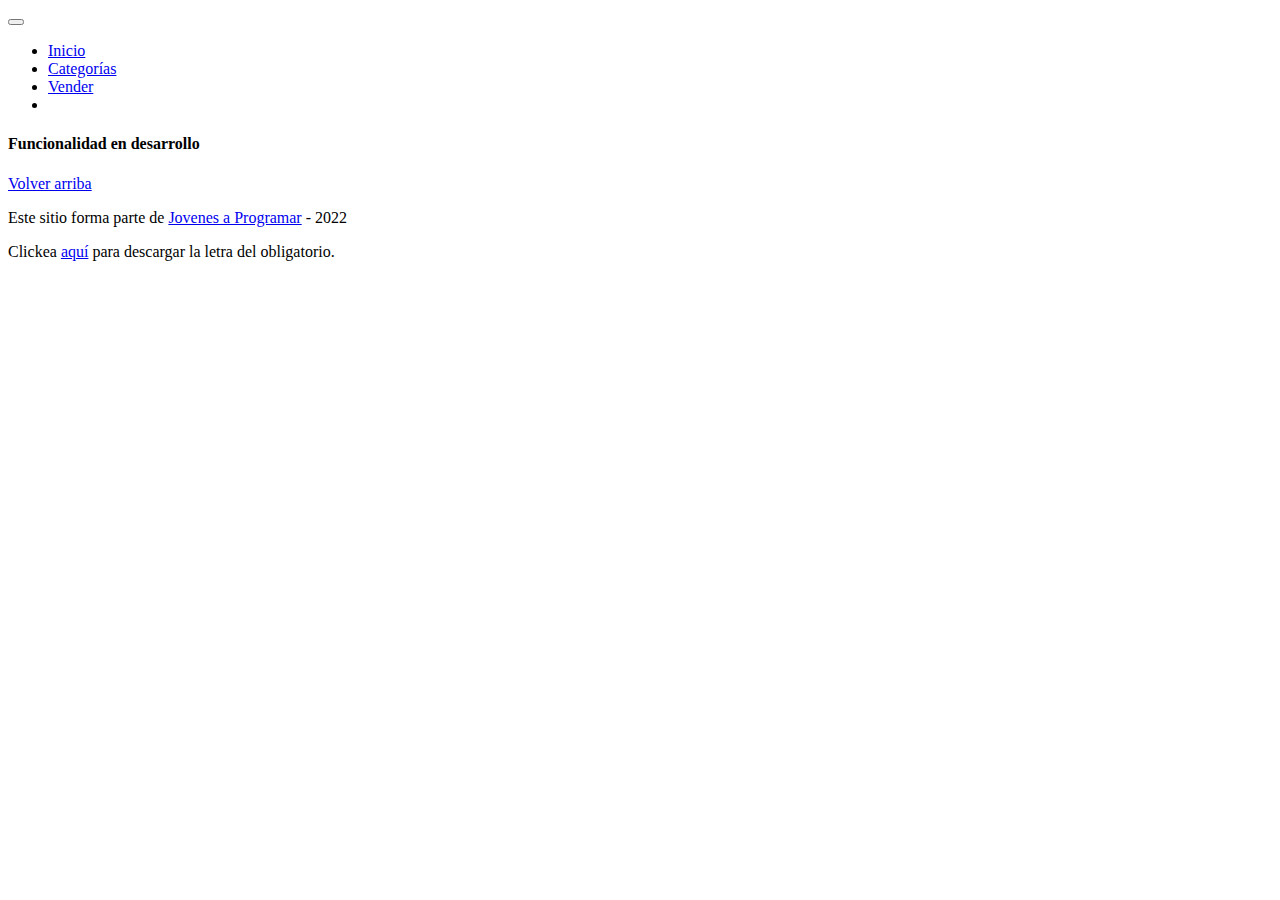
==== cart.html @ d771ad4b "Add files" ====
<!DOCTYPE html>
<html lang="es">

<head>
  <meta http-equiv="Content-Type" content="text/html; charset=UTF-8">
  <meta name="viewport" content="width=device-width, initial-scale=1, shrink-to-fit=no">
  <title>eMercado - Todo lo que busques está aquí</title>
  <link href="https://fonts.googleapis.com/css?family=Raleway:300,300i,400,400i,700,700i,900,900i" rel="stylesheet">
  <link href="css/bootstrap.min.css" rel="stylesheet">
  <link href="css/font-awesome.min.css" rel="stylesheet">
  <link href="css/styles.css" rel="stylesheet">
</head>

<body>
  <nav class="navbar navbar-expand-lg navbar-dark bg-dark p-1">
    <div class="container">
      <button class="navbar-toggler" type="button" data-bs-toggle="collapse" data-bs-target="#navbarNav"
        aria-controls="navbarNav" aria-expanded="false" aria-label="Toggle navigation">
        <span class="navbar-toggler-icon"></span>
      </button>
      <div class="collapse navbar-collapse" id="navbarNav">
        <ul class="navbar-nav w-100 justify-content-between">
          <li class="nav-item">
            <a class="nav-link" href="index.html">Inicio</a>
          </li>
          <li class="nav-item">
            <a class="nav-link" href="categories.html">Categorías</a>
          </li>
          <li class="nav-item">
            <a class="nav-link" href="sell.html">Vender</a>
          </li>
          <li class="nav-item">
          </li>
        </ul>
      </div>
    </div>
  </nav>
  <main>
    <div class="container">
      <div class="alert alert-danger text-center" role="alert">
        <h4 class="alert-heading">Funcionalidad en desarrollo</h4>
      </div>
    </div>
  </main>
  <footer class="text-muted">
    <div class="container">
      <p class="float-end">
        <a href="#">Volver arriba</a>
      </p>
      <p>Este sitio forma parte de <a href="https://jovenesaprogramar.edu.uy/" target="_blank">Jovenes a Programar</a> -
        2022</p>
      <p>Clickea <a target="_blank" href="Letra.pdf">aquí</a> para descargar la letra del obligatorio.</p>
    </div>
  </footer>
  <div id="spinner-wrapper">
    <div class="lds-ring">
      <div></div>
      <div></div>
      <div></div>
      <div></div>
    </div>
  </div>
  <script src="js/bootstrap.bundle.min.js"></script>
  <script src="js/init.js"></script>
  <script src="js/cart.js"></script>
</body>

</html>
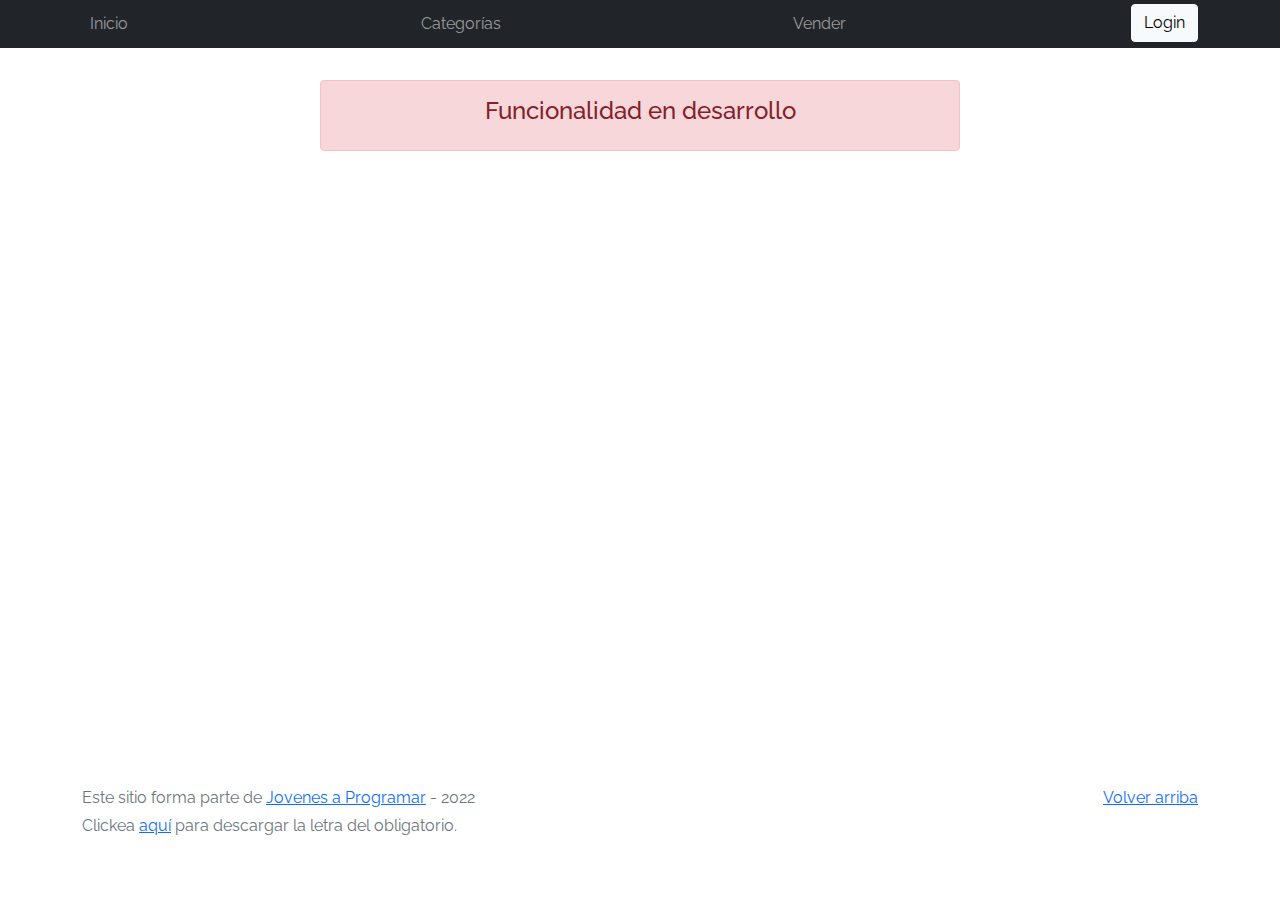
==== commit e39071e8: "Entrega 2" ====
--- a/cart.html
+++ b/cart.html
@@ -30,6 +30,7 @@
             <a class="nav-link" href="sell.html">Vender</a>
           </li>
           <li class="nav-item">
+            <a href="login.html" ><button id="User" class="btn btn-light">Login</button></a>
           </li>
         </ul>
       </div>
--- a/css/styles.css
+++ b/css/styles.css
@@ -0,0 +1,218 @@
+.jumbotron,
+.card-body,
+.container,
+.site-header {
+  font-family: 'Raleway', serif !important;
+}
+
+.jumbotron .display-4 {
+  font-weight: bold;
+}
+
+nav a {
+  text-decoration: none;
+}
+
+.bd-placeholder-img {
+  font-size: 1.125rem;
+  text-anchor: middle;
+  -webkit-user-select: none;
+  -moz-user-select: none;
+  -ms-user-select: none;
+  user-select: none;
+}
+
+@media (min-width: 768px) {
+  .bd-placeholder-img-lg {
+    font-size: 3.5rem;
+  }
+}
+
+.jumbotron {
+  height: 50vh;
+  padding: 5em inherit;
+  margin-bottom: 0;
+  background-color: #53C0FB;
+  background: url('../img/cover_back.png');
+  background-size: cover;
+  background-position: center;
+  background-repeat: no-repeat;
+  color: black;
+  font-weight: bold;
+}
+
+@media (min-width: 768px) {
+  .jumbotron {
+    padding-top: 6rem;
+    padding-bottom: 6rem;
+  }
+}
+
+.jumbotron p:last-child {
+  margin-bottom: 0;
+}
+
+.jumbotron-heading {
+  font-weight: 300;
+}
+
+.jumbotron .container {
+  max-width: 40rem;
+  background-color: rgba(255, 255, 255, 0.5);
+  border-radius: 10px;
+  text-shadow: 1px 1px 2px grey;
+}
+
+.jumbotron .lead {
+  font-size: 38px;
+}
+
+footer {
+  padding-top: 3rem;
+  padding-bottom: 3rem;
+}
+
+footer p {
+  margin-bottom: .25rem;
+}
+
+.site-header a {
+  color: white;
+  transition: ease-in-out color .15s;
+}
+
+.site-header .dropdown-menu a {
+  color: black;
+}
+
+.dropzone {
+  border: 2px dashed #0087F7;
+  border-radius: 5px;
+  background: white;
+}
+
+.img-fit {
+  max-height: 100%;
+}
+
+.alert {
+  position: fixed;
+  top: 80px;
+  width: 50%;
+  left: 50%;
+  transform: translate(-50%, 0);
+}
+
+.lds-ring {
+  display: inline-block;
+  position: relative;
+  width: 64px;
+  height: 64px;
+  top: 50%;
+  left: 50%;
+}
+
+.cursor-active {
+  cursor: pointer;
+}
+
+.left {
+  float: left;
+  padding: 4px;
+  background-color: rgba(255, 255, 255, 0.5);
+}
+
+.lds-ring div {
+  box-sizing: border-box;
+  display: block;
+  position: absolute;
+  width: 51px;
+  height: 51px;
+  margin: 6px;
+  border: 6px solid #fff;
+  border-radius: 50%;
+  animation: lds-ring 1.2s cubic-bezier(0.5, 0, 0.5, 1) infinite;
+  border-color: #fff transparent transparent transparent;
+}
+
+.lds-ring div:nth-child(1) {
+  animation-delay: -0.45s;
+}
+
+.lds-ring div:nth-child(2) {
+  animation-delay: -0.3s;
+}
+
+.lds-ring div:nth-child(3) {
+  animation-delay: -0.15s;
+}
+
+@keyframes lds-ring {
+  0% {
+    transform: rotate(0deg);
+  }
+
+  100% {
+    transform: rotate(360deg);
+  }
+}
+
+.signin {
+  width: 100%;
+  max-width: 330px;
+  padding: 15px;
+  margin: auto;
+}
+
+#spinner-wrapper {
+  position: fixed;
+  background-color: rgba(0, 0, 0, 0.5);
+  width: 100%;
+  height: 100%;
+  top: 0;
+  left: 0;
+  z-index: 1021;
+  display: none;
+}
+
+main {
+  min-height: calc(100vh - 210px);
+}
+
+a.custom-card,
+a.custom-card:hover {
+  color: inherit;
+  text-decoration: inherit;
+}
+
+.checked {
+  color: orange;
+}
+
+.center{
+  display: block;
+  margin-left: auto;
+  margin-right: auto;
+  width: 50%;
+}
+
+.divider:after,
+.divider:before {
+content: "";
+flex: 1;
+height: 1px;
+background: #eee;
+}
+.h-custom {
+height: calc(100% - 73px);
+}
+@media (max-width: 450px) {
+.h-custom {
+height: 100%;
+}
+}
+
+
+.data{
+  display: none;
+}
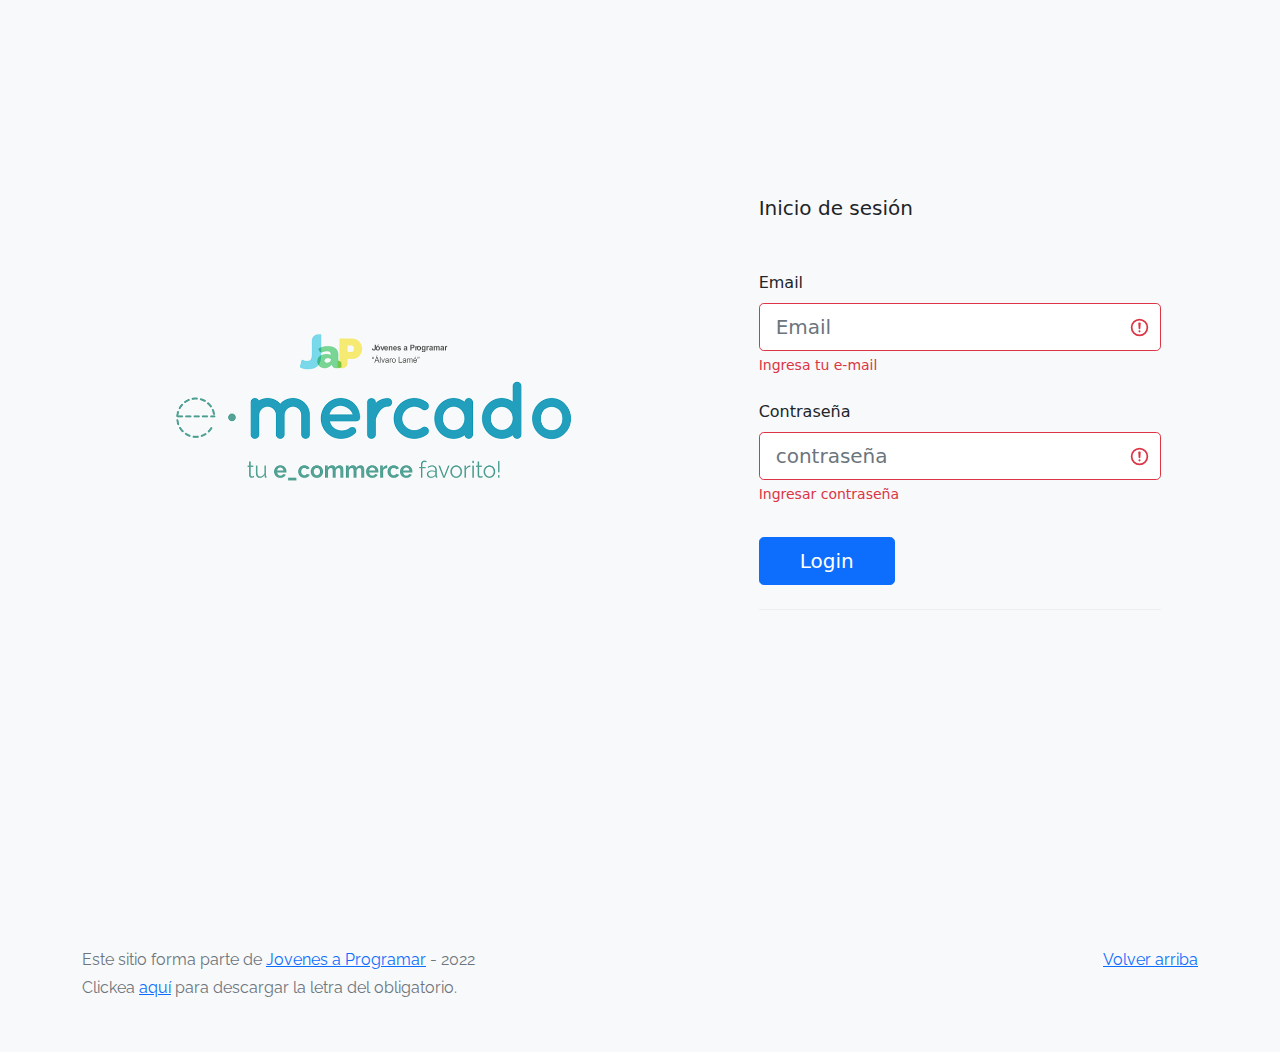
==== commit ad180e12: "Entrega 4" ====
--- a/cart.html
+++ b/cart.html
@@ -29,9 +29,19 @@
           <li class="nav-item">
             <a class="nav-link" href="sell.html">Vender</a>
           </li>
-          <li class="nav-item">
-            <a href="login.html" ><button id="User" class="btn btn-light">Login</button></a>
-          </li>
+          
+          /dropdown login
+          <div class="dropdown">
+            <button class="dropbtn dropdown-toggle" id="User"></button>
+            <div class="dropdown-content">
+              <a href="cart.html">Mi carrito</a>
+              <a href="my-profile.html">Mi perfil</a>
+              <a><hr class="dropdown-divider"></a>
+              <a onclick="cerrarSes()">Cerrar sesión</a>
+            </div>
+          </div>
+
+
         </ul>
       </div>
     </div>
--- a/css/styles.css
+++ b/css/styles.css
@@ -216,3 +216,55 @@
 .data{
   display: none;
 }
+
+
+/* Dropdown Button */
+.dropbtn {
+  background-color: #04AA6D;
+  color: white;
+  padding: 9px;
+  font-size: 16px;
+  border: none;
+}
+
+/* The container <div> - needed to position the dropdown content */
+.dropdown {
+  position: relative;
+  display: inline-block;
+}
+
+/* Dropdown Content (Hidden by Default) */
+.dropdown-content {
+  display: none;
+  position: absolute;
+  background-color: #f1f1f1;
+  min-width: 160px;
+  box-shadow: 0px 8px 16px 0px rgba(0,0,0,0.2);
+  z-index: 1;
+}
+
+/* Links inside the dropdown */
+.dropdown-content a {
+  color: black;
+  padding: 12px 16px;
+  text-decoration: none;
+  display: block;
+}
+
+/* Change color of dropdown links on hover */
+.dropdown-content a:hover {background-color: #ddd;}
+
+/* Show the dropdown menu on hover */
+.dropdown:hover .dropdown-content {display: block;}
+
+/* Change the background color of the dropdown button when the dropdown content is shown */
+.dropdown:hover .dropbtn {background-color: #3e8e41;}
+
+
+
+.carousel {
+  width:640px;
+  height:360px;
+}
+
+
